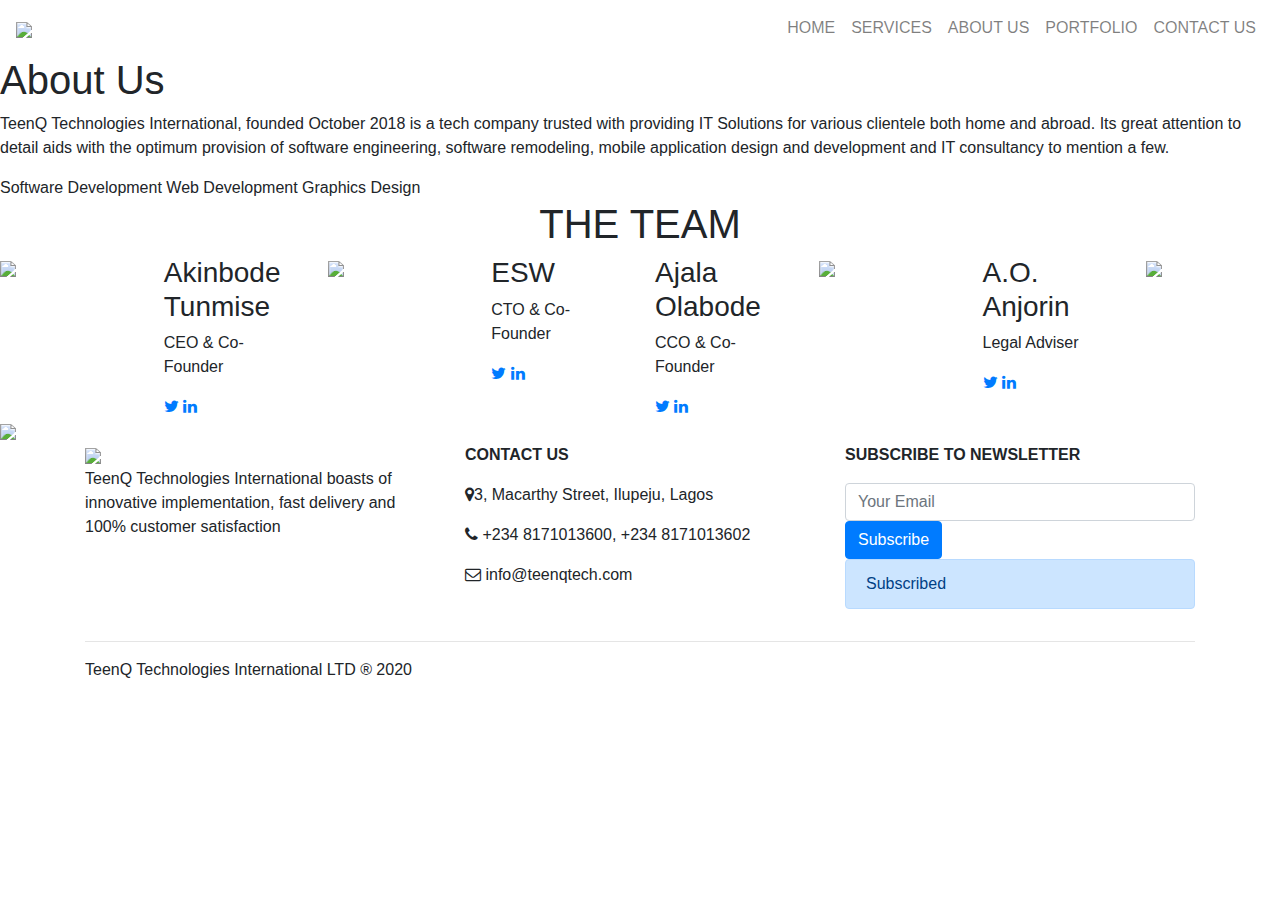
==== about.html @ 0f4a75db "added 404 page" ====
<!DOCTYPE html>
<html>
  <head>
    <meta charset="utf-8" />
    <meta name="viewport" content="width=device-width, initial-scale=1" />
    <title>
      About Us
    </title>
    <link rel="icon" type="image/png" href="about/images/page_icon.png" />
    <link rel="stylesheet" href="about/about.css" />
    <link
      rel="stylesheet"
      href="https://stackpath.bootstrapcdn.com/font-awesome/4.7.0/css/font-awesome.min.css"
    />
    <link
      rel="stylesheet"
      href="https://stackpath.bootstrapcdn.com/bootstrap/4.4.1/css/bootstrap.min.css"
    />
    <script src="https://code.jquery.com/jquery-3.3.1.slim.min.js"></script>
    <script src="https://stackpath.bootstrapcdn.com/bootstrap/4.3.1/js/bootstrap.min.js"></script>
  </head>
  <body>
    <!--nav section-->
    <section id="nav-bar">
      <nav class="navbar navbar-expand-lg navbar-light">
        <a class="navbar-brand" href="index.html"
          ><img src="about/images/tti_white_logo.png"
        /></a>
        <button
          class="navbar-toggler"
          type="button"
          data-toggle="collapse"
          data-target="#navbarNav"
          aria-controls="navbarNav"
          aria-expanded="false"
          aria-label="Toggle navigation"
        >
          <i class="fa fa-bars"></i>
        </button>
        <div class="collapse navbar-collapse" id="navbarNav">
          <ul class="navbar-nav ml-auto">
            <li class="nav-item">
              <a class="nav-link" href="index.html">HOME</a>
            </li>
            <li class="nav-item">
              <a class="nav-link" href="services.html">SERVICES</a>
            </li>
            <li class="nav-item">
              <a class="nav-link" href="#">ABOUT US</a>
            </li>
            <li class="nav-item">
              <a class="nav-link" href="portfolio.html">PORTFOLIO</a>
            </li>
            <li class="nav-item">
              <a class="nav-link" href="contact.html">CONTACT US</a>
            </li>
          </ul>
        </div>
      </nav>
    </section>

    <!--overview section-->
    <section id="overview">
      <div class="about-section">
        <div class="inner-container">
          <h1>About Us</h1>
          <p class="text">
            TeenQ Technologies International, founded October 2018 is a tech
            company trusted with providing IT Solutions for various clientele
            both home and abroad. Its great attention to detail aids with the
            optimum provision of software engineering, software remodeling,
            mobile application design and development and IT consultancy to
            mention a few.
          </p>
          <div class="skills">
            <span>Software Development</span>
            <span>Web Development</span>
            <span>Graphics Design</span>
          </div>
        </div>
      </div>
    </section>

    <!--team section-->
    <section id="team">
      <h1 class="title text-center">THE TEAM</h1>
      <div class="row">
        <div class="col">
          <span></span>
          <img src="about/images/tunmise.png" />
        </div>
        <div class="col">
          <h3>Akinbode Tunmise</h3>
          <p>CEO & Co-Founder</p>
          <div class="social-link">
            <a href="https://twitter.com/teenqer"
              ><i class="fa fa-twitter"></i
            ></a>
            <a
              href="https://www.linkedin.com/in/akinbode-tunmise-akeem-b58445133"
              ><i class="fa fa-linkedin"></i
            ></a>
          </div>
        </div>
        <div class="col">
          <span></span>
          <img src="about/images/esw.png" />
        </div>
        <div class="col">
          <h3>ESW</h3>
          <p>CTO & Co-Founder</p>
          <div class="social-link">
            <div class="social-link">
              <a href="https://twitter.com/simonriley94"
                ><i class="fa fa-twitter"></i
              ></a>
              <a href="https://www.linkedin.com/in/e-w-1429b8175/"
                ><i class="fa fa-linkedin"></i
              ></a>
            </div>
          </div>
        </div>
        <div class="col">
          <h3>Ajala Olabode</h3>
          <p>CCO & Co-Founder</p>
          <div class="social-link">
            <div class="social-link">
              <a href="https://twitter.com/AjaxBode"
                ><i class="fa fa-twitter"></i
              ></a>
              <a href="https://www.linkedin.com/in/olabodeajala1"
                ><i class="fa fa-linkedin"></i
              ></a>
            </div>
          </div>
        </div>
        <div class="col">
          <span class="arrow"></span>
          <img src="about/images/bodds.png" />
        </div>
        <div class="col">
          <h3>A.O. Anjorin</h3>
          <p>Legal Adviser</p>
          <div class="social-link">
            <a href="#"><i class="fa fa-twitter"></i></a>
            <a href="#"><i class="fa fa-linkedin"></i></a>
          </div>
        </div>
        <div class="col">
          <span class="arrow"></span>
          <img src="about/images/esw.png" />
        </div>
      </div>
    </section>

    <!--footer section-->
    <section id="footer">
      <img src="about/images/wave.png" class="footer-img" />
      <div class="container">
        <div class="row">
          <div class="col-md-4 footer-box">
            <img src="about/images/tti_white_logo.png" />
            <p>
              TeenQ Technologies International boasts of innovative
              implementation, fast delivery and 100% customer satisfaction
            </p>
          </div>
          <div class="col-md-4 footer-box">
            <p><b>CONTACT US</b></p>
            <p>
              <i class="fa fa-map-marker"></i>3, Macarthy Street, Ilupeju, Lagos
            </p>
            <p><i class="fa fa-phone"></i> +234 8171013600, +234 8171013602</p>
            <p><i class="fa fa-envelope-o"></i> info@teenqtech.com</p>
          </div>
          <div class="col-md-4 footer-box">
            <p><b>SUBSCRIBE TO NEWSLETTER</b></p>
            <input type="email" class="form-control" placeholder="Your Email" />
            <button type="button" class="btn btn-primary">Subscribe</button>
            <div id="subscribedAlert" class="alert alert-primary" role="alert">
              Subscribed
            </div>
          </div>
        </div>
        <hr />
        <p class="copyright">TeenQ Technologies International LTD ® 2020</p>
      </div>
    </section>
  </body>
</html>
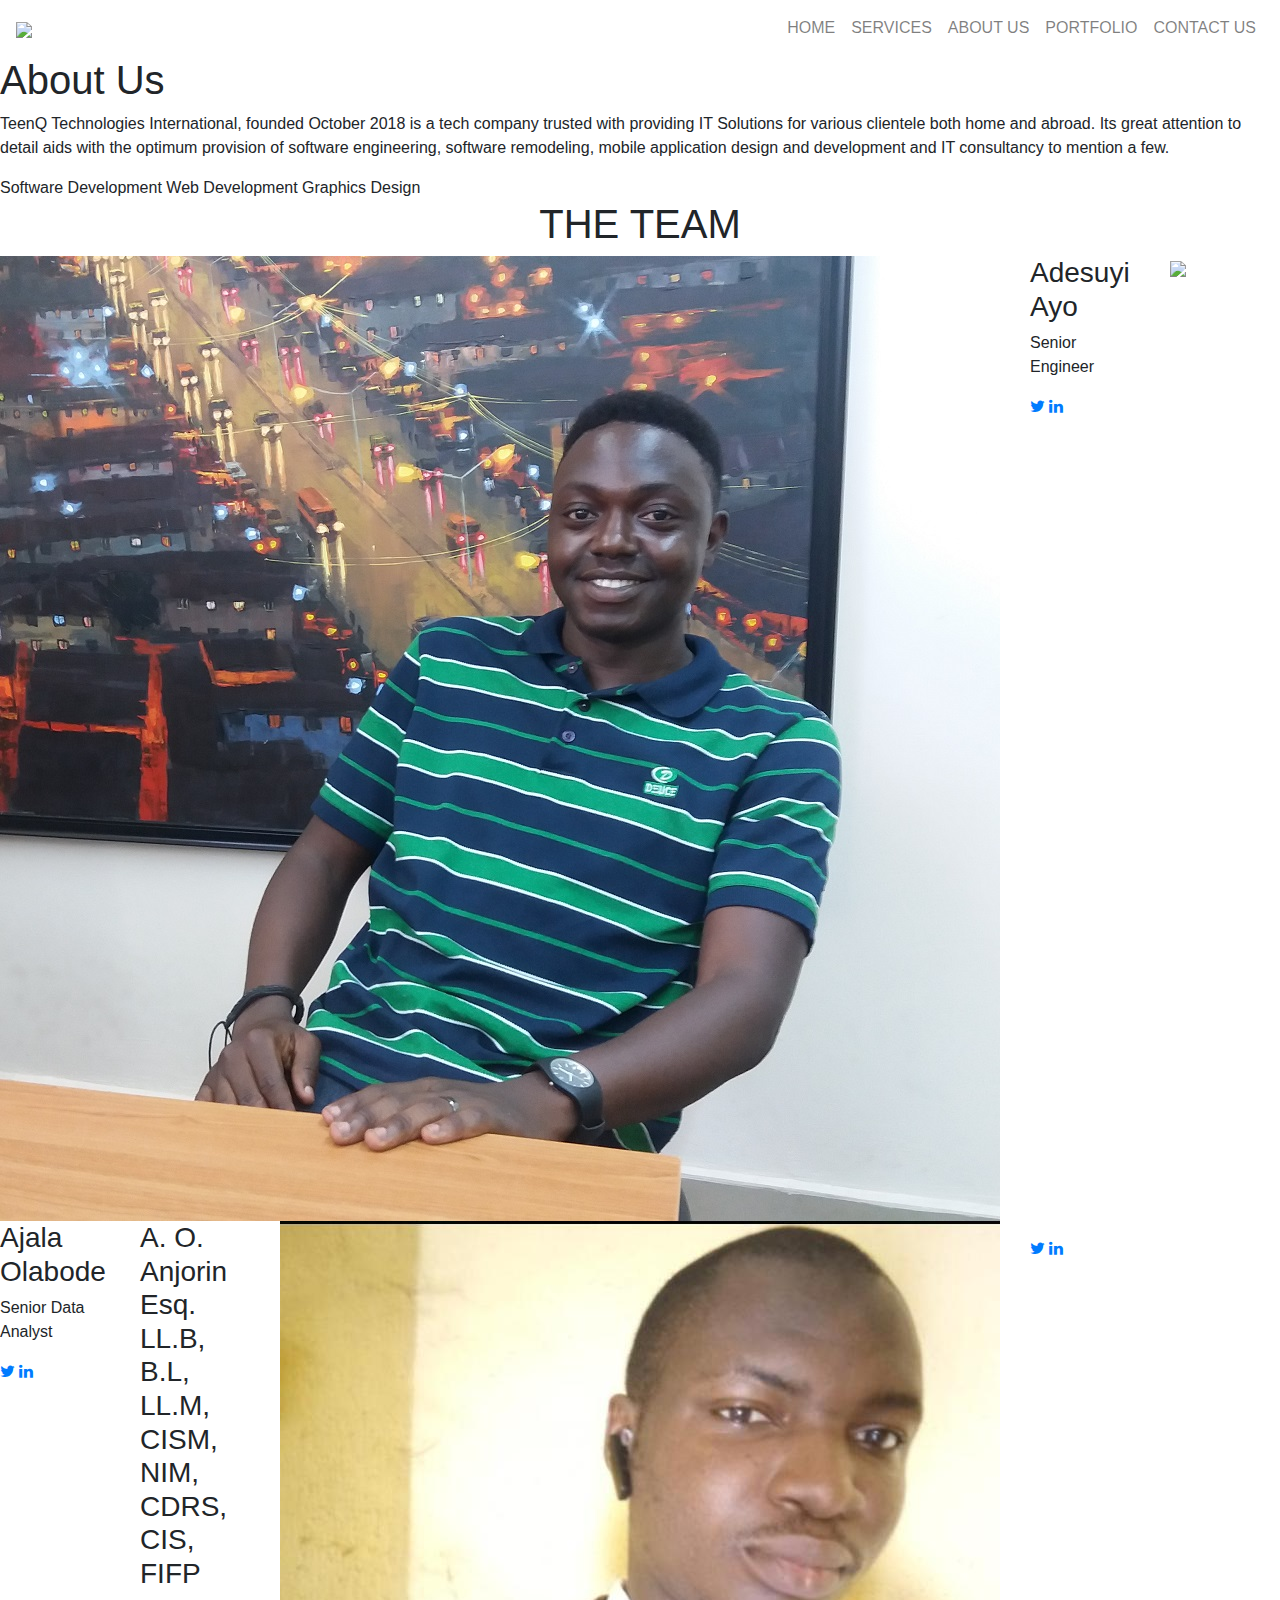
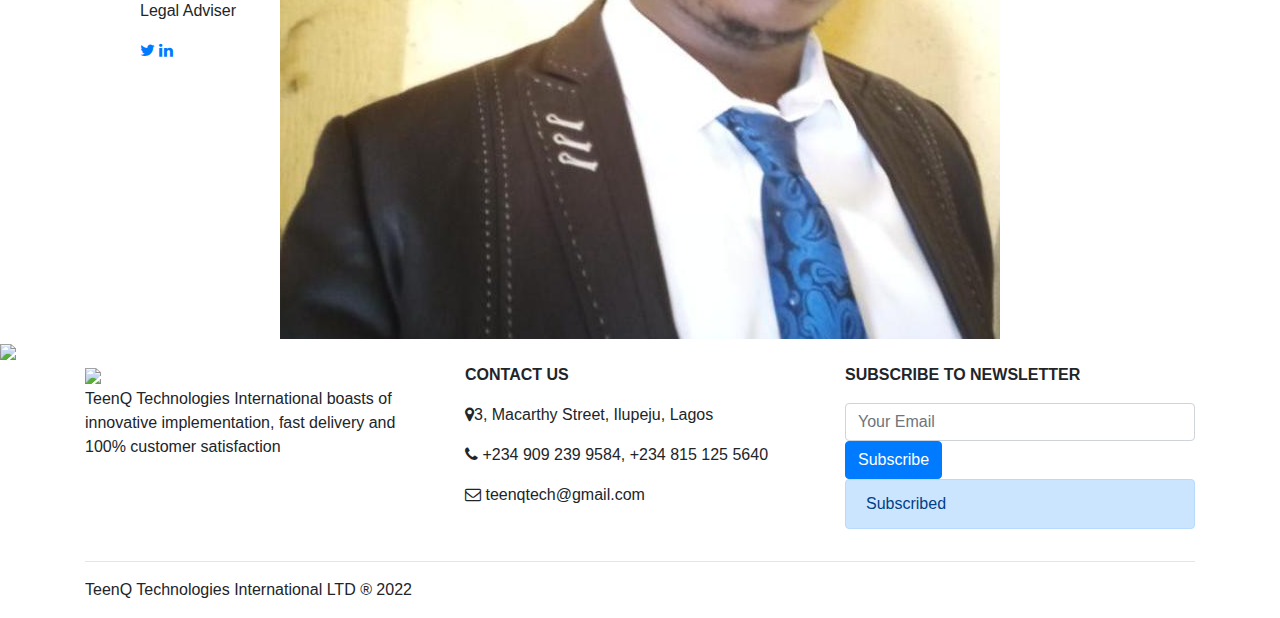
==== commit ff5c672f: "2022 update" ====
--- a/about.html
+++ b/about.html
@@ -87,42 +87,28 @@
       <div class="row">
         <div class="col">
           <span></span>
-          <img src="about/images/tunmise.png" />
+          <img src="about/images/adesuyi.jpg" />
         </div>
         <div class="col">
-          <h3>Akinbode Tunmise</h3>
-          <p>CEO & Co-Founder</p>
+          <h3>Adesuyi Ayo</h3>
+          <p>Senior Engineer</p>
           <div class="social-link">
-            <a href="https://twitter.com/teenqer"
+            <a href="#"
               ><i class="fa fa-twitter"></i
             ></a>
             <a
-              href="https://www.linkedin.com/in/akinbode-tunmise-akeem-b58445133"
+              href="https://www.linkedin.com/in/ayodeji-adesuyi-1429b8175/"
               ><i class="fa fa-linkedin"></i
             ></a>
           </div>
         </div>
         <div class="col">
           <span></span>
-          <img src="about/images/esw.png" />
-        </div>
-        <div class="col">
-          <h3>ESW</h3>
-          <p>CTO & Co-Founder</p>
-          <div class="social-link">
-            <div class="social-link">
-              <a href="https://twitter.com/simonriley94"
-                ><i class="fa fa-twitter"></i
-              ></a>
-              <a href="https://www.linkedin.com/in/e-w-1429b8175/"
-                ><i class="fa fa-linkedin"></i
-              ></a>
-            </div>
-          </div>
+          <img src="about/images/bodds.png" />
         </div>
         <div class="col">
           <h3>Ajala Olabode</h3>
-          <p>CCO & Co-Founder</p>
+          <p>Senior Data Analyst</p>
           <div class="social-link">
             <div class="social-link">
               <a href="https://twitter.com/AjaxBode"
@@ -135,12 +121,27 @@
           </div>
         </div>
         <div class="col">
-          <span class="arrow"></span>
-          <img src="about/images/bodds.png" />
+          <h3>A. O. Anjorin Esq.
+            LL.B, B.L, LL.M, CISM, NIM, CDRS, CIS, FIFP</h3>
+          <p>Legal Adviser</p>
+          <div class="social-link">
+            <div class="social-link">
+              <a href="#"
+                ><i class="fa fa-twitter"></i
+              ></a>
+              <a href="#"
+                ><i class="fa fa-linkedin"></i
+              ></a>
+            </div>
+          </div>
         </div>
         <div class="col">
-          <h3>A.O. Anjorin</h3>
-          <p>Legal Adviser</p>
+          <span class="arrow"></span>
+          <img src="about/images/lawyer.jpeg" />
+        </div>
+        <div class="col">
+          <h3></h3>
+          <p></p>
           <div class="social-link">
             <a href="#"><i class="fa fa-twitter"></i></a>
             <a href="#"><i class="fa fa-linkedin"></i></a>
@@ -148,7 +149,7 @@
         </div>
         <div class="col">
           <span class="arrow"></span>
-          <img src="about/images/esw.png" />
+          <img src="" />
         </div>
       </div>
     </section>
@@ -159,7 +160,7 @@
       <div class="container">
         <div class="row">
           <div class="col-md-4 footer-box">
-            <img src="about/images/tti_white_logo.png" />
+            <img src="home/images/tti_white_logo.png" />
             <p>
               TeenQ Technologies International boasts of innovative
               implementation, fast delivery and 100% customer satisfaction
@@ -170,20 +171,27 @@
             <p>
               <i class="fa fa-map-marker"></i>3, Macarthy Street, Ilupeju, Lagos
             </p>
-            <p><i class="fa fa-phone"></i> +234 8171013600, +234 8171013602</p>
-            <p><i class="fa fa-envelope-o"></i> info@teenqtech.com</p>
+            <p><i class="fa fa-phone"></i> +234 909 239 9584, +234 815 125 5640</p>
+            <p><i class="fa fa-envelope-o"></i> teenqtech@gmail.com</p>
           </div>
           <div class="col-md-4 footer-box">
             <p><b>SUBSCRIBE TO NEWSLETTER</b></p>
-            <input type="email" class="form-control" placeholder="Your Email" />
-            <button type="button" class="btn btn-primary">Subscribe</button>
+            <input
+              type="email"
+              class="form-control"
+              placeholder="Your Email"
+              id="userEmail"
+            />
+            <button type="button" class="btn btn-primary" id="subscribBtn">
+              Subscribe
+            </button>
             <div id="subscribedAlert" class="alert alert-primary" role="alert">
               Subscribed
             </div>
           </div>
         </div>
         <hr />
-        <p class="copyright">TeenQ Technologies International LTD ® 2020</p>
+        <p class="copyright">TeenQ Technologies International LTD ® 2022</p>
       </div>
     </section>
   </body>
